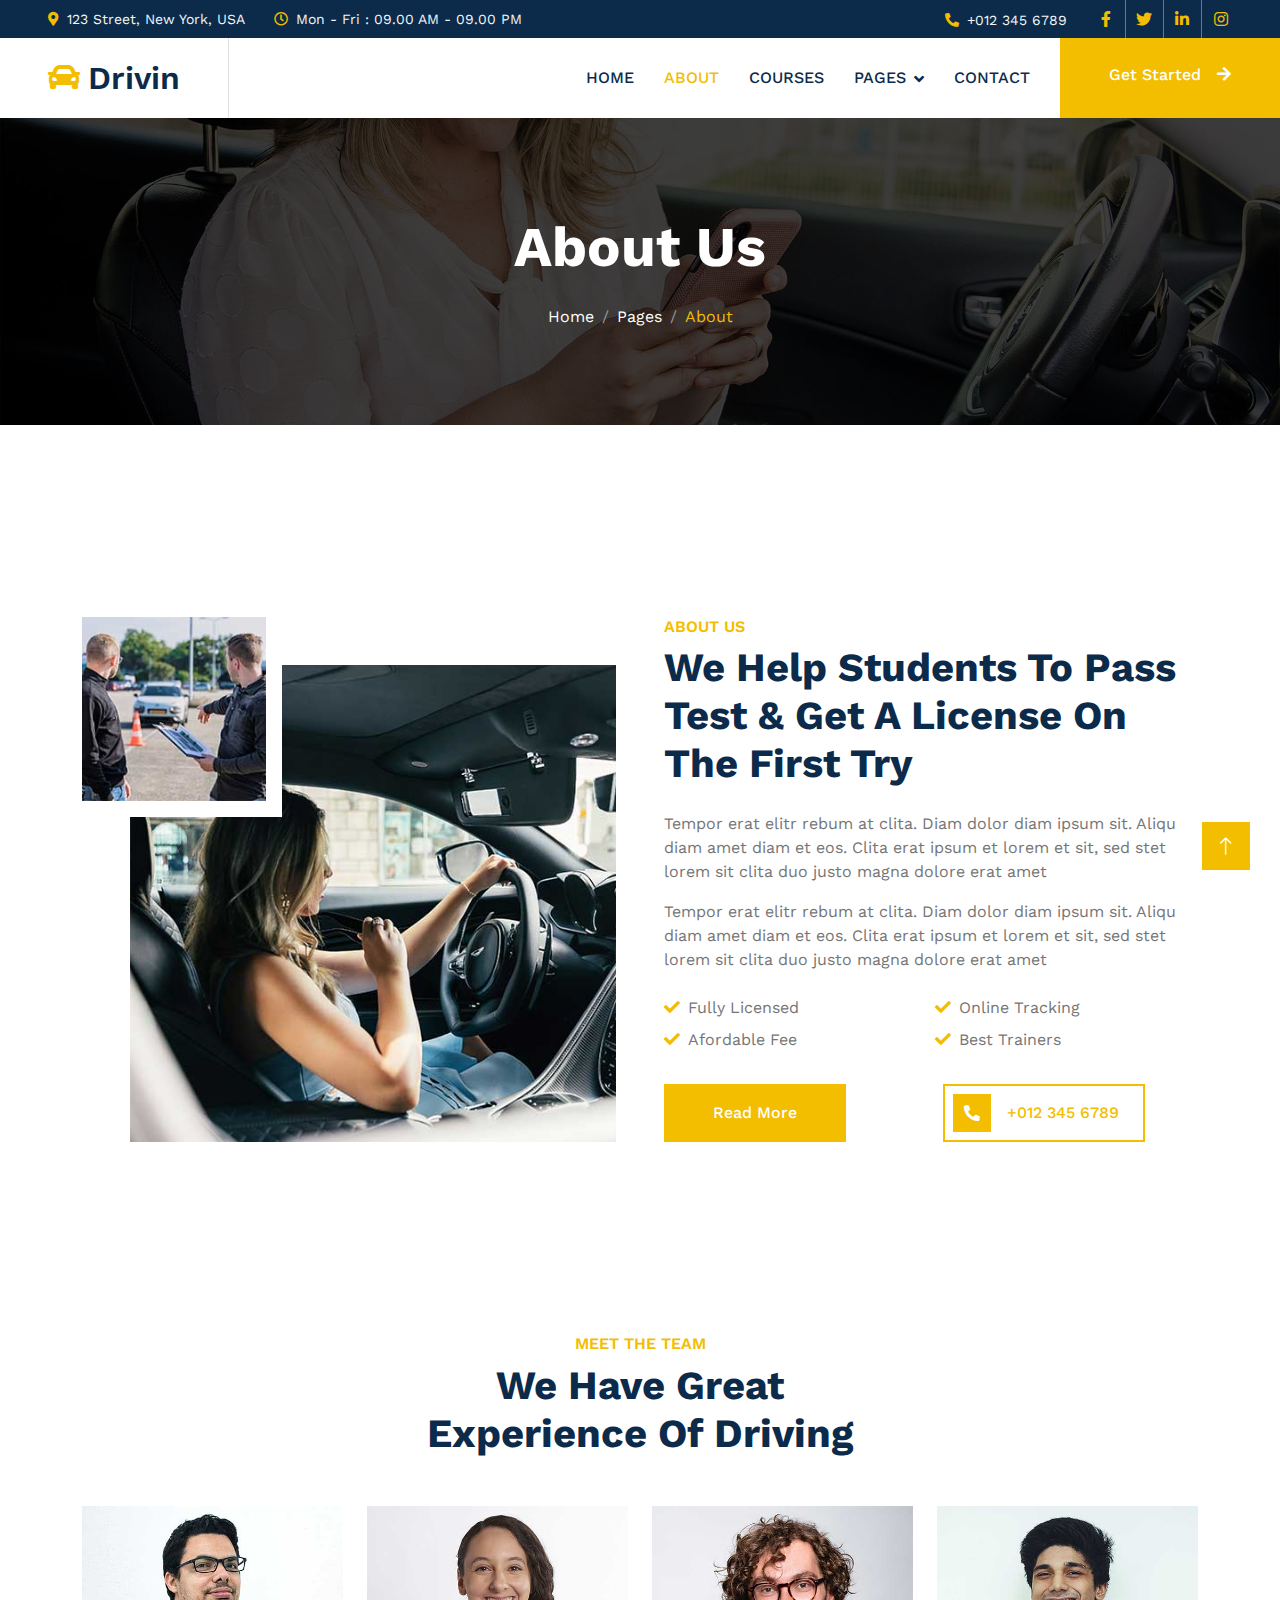
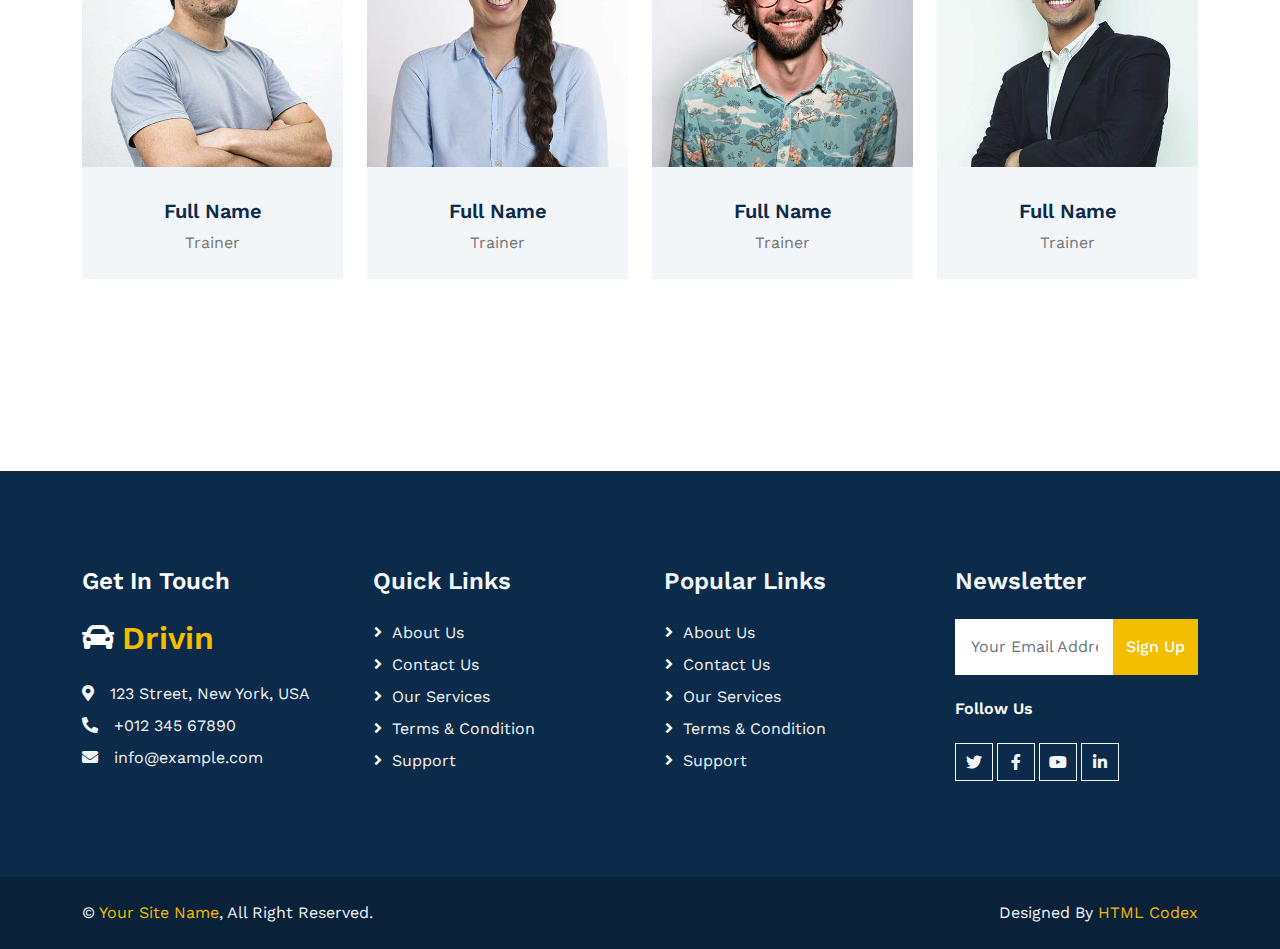
==== about.html @ 54b8a6fc "Add files via upload" ====
<!DOCTYPE html>
<html lang="en">

<head>
    <meta charset="utf-8">
    <title>Drivin - Driving School Website Template</title>
    <meta content="width=device-width, initial-scale=1.0" name="viewport">
    <meta content="" name="keywords">
    <meta content="" name="description">

    <!-- Favicon -->
    <link href="img/favicon.ico" rel="icon">

    <!-- Google Web Fonts -->
    <link rel="preconnect" href="https://fonts.googleapis.com">
    <link rel="preconnect" href="https://fonts.gstatic.com" crossorigin>
    <link href="https://fonts.googleapis.com/css2?family=Work+Sans:wght@400;500;600;700&display=swap" rel="stylesheet"> 

    <!-- Icon Font Stylesheet -->
    <link href="https://cdnjs.cloudflare.com/ajax/libs/font-awesome/5.10.0/css/all.min.css" rel="stylesheet">
    <link href="https://cdn.jsdelivr.net/npm/bootstrap-icons@1.4.1/font/bootstrap-icons.css" rel="stylesheet">

    <!-- Libraries Stylesheet -->
    <link href="lib/animate/animate.min.css" rel="stylesheet">
    <link href="lib/owlcarousel/assets/owl.carousel.min.css" rel="stylesheet">

    <!-- Customized Bootstrap Stylesheet -->
    <link href="css/bootstrap.min.css" rel="stylesheet">

    <!-- Template Stylesheet -->
    <link href="css/style.css" rel="stylesheet">
</head>

<body>
    <!-- Spinner Start -->
    <div id="spinner" class="show bg-white position-fixed translate-middle w-100 vh-100 top-50 start-50 d-flex align-items-center justify-content-center">
        <div class="spinner-grow text-primary" role="status"></div>
    </div>
    <!-- Spinner End -->


    <!-- Topbar Start -->
    <div class="container-fluid bg-dark text-light p-0">
        <div class="row gx-0 d-none d-lg-flex">
            <div class="col-lg-7 px-5 text-start">
                <div class="h-100 d-inline-flex align-items-center me-4">
                    <small class="fa fa-map-marker-alt text-primary me-2"></small>
                    <small>123 Street, New York, USA</small>
                </div>
                <div class="h-100 d-inline-flex align-items-center">
                    <small class="far fa-clock text-primary me-2"></small>
                    <small>Mon - Fri : 09.00 AM - 09.00 PM</small>
                </div>
            </div>
            <div class="col-lg-5 px-5 text-end">
                <div class="h-100 d-inline-flex align-items-center me-4">
                    <small class="fa fa-phone-alt text-primary me-2"></small>
                    <small>+012 345 6789</small>
                </div>
                <div class="h-100 d-inline-flex align-items-center mx-n2">
                    <a class="btn btn-square btn-link rounded-0 border-0 border-end border-secondary" href=""><i class="fab fa-facebook-f"></i></a>
                    <a class="btn btn-square btn-link rounded-0 border-0 border-end border-secondary" href=""><i class="fab fa-twitter"></i></a>
                    <a class="btn btn-square btn-link rounded-0 border-0 border-end border-secondary" href=""><i class="fab fa-linkedin-in"></i></a>
                    <a class="btn btn-square btn-link rounded-0" href=""><i class="fab fa-instagram"></i></a>
                </div>
            </div>
        </div>
    </div>
    <!-- Topbar End -->


    <!-- Navbar Start -->
    <nav class="navbar navbar-expand-lg bg-white navbar-light sticky-top p-0">
        <a href="index.html" class="navbar-brand d-flex align-items-center border-end px-4 px-lg-5">
            <h2 class="m-0"><i class="fa fa-car text-primary me-2"></i>Drivin</h2>
        </a>
        <button type="button" class="navbar-toggler me-4" data-bs-toggle="collapse" data-bs-target="#navbarCollapse">
            <span class="navbar-toggler-icon"></span>
        </button>
        <div class="collapse navbar-collapse" id="navbarCollapse">
            <div class="navbar-nav ms-auto p-4 p-lg-0">
                <a href="index.html" class="nav-item nav-link">Home</a>
                <a href="about.html" class="nav-item nav-link active">About</a>
                <a href="courses.html" class="nav-item nav-link">Courses</a>
                <div class="nav-item dropdown">
                    <a href="#" class="nav-link dropdown-toggle" data-bs-toggle="dropdown">Pages</a>
                    <div class="dropdown-menu bg-light m-0">
                        <a href="feature.html" class="dropdown-item">Features</a>
                        <a href="appointment.html" class="dropdown-item">Appointment</a>
                        <a href="team.html" class="dropdown-item">Our Team</a>
                        <a href="testimonial.html" class="dropdown-item">Testimonial</a>
                        <a href="404.html" class="dropdown-item">404 Page</a>
                    </div>
                </div>
                <a href="contact.html" class="nav-item nav-link">Contact</a>
            </div>
            <a href="" class="btn btn-primary py-4 px-lg-5 d-none d-lg-block">Get Started<i class="fa fa-arrow-right ms-3"></i></a>
        </div>
    </nav>
    <!-- Navbar End -->


    <!-- Page Header Start -->
    <div class="container-fluid page-header py-6 my-6 mt-0 wow fadeIn" data-wow-delay="0.1s">
        <div class="container text-center">
            <h1 class="display-4 text-white animated slideInDown mb-4">About Us</h1>
            <nav aria-label="breadcrumb animated slideInDown">
                <ol class="breadcrumb justify-content-center mb-0">
                    <li class="breadcrumb-item"><a class="text-white" href="#">Home</a></li>
                    <li class="breadcrumb-item"><a class="text-white" href="#">Pages</a></li>
                    <li class="breadcrumb-item text-primary active" aria-current="page">About</li>
                </ol>
            </nav>
        </div>
    </div>
    <!-- Page Header End -->


    <!-- About Start -->
    <div class="container-xxl py-6">
        <div class="container">
            <div class="row g-5">
                <div class="col-lg-6 wow fadeInUp" data-wow-delay="0.1s">
                    <div class="position-relative overflow-hidden ps-5 pt-5 h-100" style="min-height: 400px;">
                        <img class="position-absolute w-100 h-100" src="img/about-1.jpg" alt="" style="object-fit: cover;">
                        <img class="position-absolute top-0 start-0 bg-white pe-3 pb-3" src="img/about-2.jpg" alt="" style="width: 200px; height: 200px;">
                    </div>
                </div>
                <div class="col-lg-6 wow fadeInUp" data-wow-delay="0.5s">
                    <div class="h-100">
                        <h6 class="text-primary text-uppercase mb-2">About Us</h6>
                        <h1 class="display-6 mb-4">We Help Students To Pass Test & Get A License On The First Try</h1>
                        <p>Tempor erat elitr rebum at clita. Diam dolor diam ipsum sit. Aliqu diam amet diam et eos. Clita erat ipsum et lorem et sit, sed stet lorem sit clita duo justo magna dolore erat amet</p>
                        <p class="mb-4">Tempor erat elitr rebum at clita. Diam dolor diam ipsum sit. Aliqu diam amet diam et eos. Clita erat ipsum et lorem et sit, sed stet lorem sit clita duo justo magna dolore erat amet</p>
                        <div class="row g-2 mb-4 pb-2">
                            <div class="col-sm-6">
                                <i class="fa fa-check text-primary me-2"></i>Fully Licensed
                            </div>
                            <div class="col-sm-6">
                                <i class="fa fa-check text-primary me-2"></i>Online Tracking
                            </div>
                            <div class="col-sm-6">
                                <i class="fa fa-check text-primary me-2"></i>Afordable Fee 
                            </div>
                            <div class="col-sm-6">
                                <i class="fa fa-check text-primary me-2"></i>Best Trainers
                            </div>
                        </div>
                        <div class="row g-4">
                            <div class="col-sm-6">
                                <a class="btn btn-primary py-3 px-5" href="">Read More</a>
                            </div>
                            <div class="col-sm-6">
                                <a class="d-inline-flex align-items-center btn btn-outline-primary border-2 p-2" href="tel:+0123456789">
                                    <span class="flex-shrink-0 btn-square bg-primary">
                                        <i class="fa fa-phone-alt text-white"></i>
                                    </span>
                                    <span class="px-3">+012 345 6789</span>
                                </a>
                            </div>
                        </div>
                    </div>
                </div>
            </div>
        </div>
    </div>
    <!-- About End -->


    <!-- Team Start -->
    <div class="container-xxl py-6">
        <div class="container">
            <div class="text-center mx-auto mb-5 wow fadeInUp" data-wow-delay="0.1s" style="max-width: 500px;">
                <h6 class="text-primary text-uppercase mb-2">Meet The Team</h6>
                <h1 class="display-6 mb-4">We Have Great Experience Of Driving</h1>
            </div>
            <div class="row g-0 team-items">
                <div class="col-lg-3 col-md-6 wow fadeInUp" data-wow-delay="0.1s">
                    <div class="team-item position-relative">
                        <div class="position-relative">
                            <img class="img-fluid" src="img/team-1.jpg" alt="">
                            <div class="team-social text-center">
                                <a class="btn btn-square btn-outline-primary border-2 m-1" href=""><i class="fab fa-facebook-f"></i></a>
                                <a class="btn btn-square btn-outline-primary border-2 m-1" href=""><i class="fab fa-twitter"></i></a>
                                <a class="btn btn-square btn-outline-primary border-2 m-1" href=""><i class="fab fa-instagram"></i></a>
                            </div>
                        </div>
                        <div class="bg-light text-center p-4">
                            <h5 class="mt-2">Full Name</h5>
                            <span>Trainer</span>
                        </div>
                    </div>
                </div>
                <div class="col-lg-3 col-md-6 wow fadeInUp" data-wow-delay="0.3s">
                    <div class="team-item position-relative">
                        <div class="position-relative">
                            <img class="img-fluid" src="img/team-2.jpg" alt="">
                            <div class="team-social text-center">
                                <a class="btn btn-square btn-outline-primary border-2 m-1" href=""><i class="fab fa-facebook-f"></i></a>
                                <a class="btn btn-square btn-outline-primary border-2 m-1" href=""><i class="fab fa-twitter"></i></a>
                                <a class="btn btn-square btn-outline-primary border-2 m-1" href=""><i class="fab fa-instagram"></i></a>
                            </div>
                        </div>
                        <div class="bg-light text-center p-4">
                            <h5 class="mt-2">Full Name</h5>
                            <span>Trainer</span>
                        </div>
                    </div>
                </div>
                <div class="col-lg-3 col-md-6 wow fadeInUp" data-wow-delay="0.5s">
                    <div class="team-item position-relative">
                        <div class="position-relative">
                            <img class="img-fluid" src="img/team-3.jpg" alt="">
                            <div class="team-social text-center">
                                <a class="btn btn-square btn-outline-primary border-2 m-1" href=""><i class="fab fa-facebook-f"></i></a>
                                <a class="btn btn-square btn-outline-primary border-2 m-1" href=""><i class="fab fa-twitter"></i></a>
                                <a class="btn btn-square btn-outline-primary border-2 m-1" href=""><i class="fab fa-instagram"></i></a>
                            </div>
                        </div>
                        <div class="bg-light text-center p-4">
                            <h5 class="mt-2">Full Name</h5>
                            <span>Trainer</span>
                        </div>
                    </div>
                </div>
                <div class="col-lg-3 col-md-6 wow fadeInUp" data-wow-delay="0.7s">
                    <div class="team-item position-relative">
                        <div class="position-relative">
                            <img class="img-fluid" src="img/team-4.jpg" alt="">
                            <div class="team-social text-center">
                                <a class="btn btn-square btn-outline-primary border-2 m-1" href=""><i class="fab fa-facebook-f"></i></a>
                                <a class="btn btn-square btn-outline-primary border-2 m-1" href=""><i class="fab fa-twitter"></i></a>
                                <a class="btn btn-square btn-outline-primary border-2 m-1" href=""><i class="fab fa-instagram"></i></a>
                            </div>
                        </div>
                        <div class="bg-light text-center p-4">
                            <h5 class="mt-2">Full Name</h5>
                            <span>Trainer</span>
                        </div>
                    </div>
                </div>
            </div>
        </div>
    </div>
    <!-- Team End -->


    <!-- Footer Start -->
    <div class="container-fluid bg-dark text-light footer my-6 mb-0 py-6 wow fadeIn" data-wow-delay="0.1s">
        <div class="container">
            <div class="row g-5">
                <div class="col-lg-3 col-md-6">
                    <h4 class="text-white mb-4">Get In Touch</h4>
                    <h2 class="text-primary mb-4"><i class="fa fa-car text-white me-2"></i>Drivin</h2>
                    <p class="mb-2"><i class="fa fa-map-marker-alt me-3"></i>123 Street, New York, USA</p>
                    <p class="mb-2"><i class="fa fa-phone-alt me-3"></i>+012 345 67890</p>
                    <p class="mb-2"><i class="fa fa-envelope me-3"></i>info@example.com</p>
                </div>
                <div class="col-lg-3 col-md-6">
                    <h4 class="text-light mb-4">Quick Links</h4>
                    <a class="btn btn-link" href="">About Us</a>
                    <a class="btn btn-link" href="">Contact Us</a>
                    <a class="btn btn-link" href="">Our Services</a>
                    <a class="btn btn-link" href="">Terms & Condition</a>
                    <a class="btn btn-link" href="">Support</a>
                </div>
                <div class="col-lg-3 col-md-6">
                    <h4 class="text-light mb-4">Popular Links</h4>
                    <a class="btn btn-link" href="">About Us</a>
                    <a class="btn btn-link" href="">Contact Us</a>
                    <a class="btn btn-link" href="">Our Services</a>
                    <a class="btn btn-link" href="">Terms & Condition</a>
                    <a class="btn btn-link" href="">Support</a>
                </div>
                <div class="col-lg-3 col-md-6">
                    <h4 class="text-light mb-4">Newsletter</h4>
                    <form action="">
                        <div class="input-group">
                            <input type="text" class="form-control p-3 border-0" placeholder="Your Email Address">
                            <button class="btn btn-primary">Sign Up</button>
                        </div>
                    </form>
                    <h6 class="text-white mt-4 mb-3">Follow Us</h6>
                    <div class="d-flex pt-2">
                        <a class="btn btn-square btn-outline-light me-1" href=""><i class="fab fa-twitter"></i></a>
                        <a class="btn btn-square btn-outline-light me-1" href=""><i class="fab fa-facebook-f"></i></a>
                        <a class="btn btn-square btn-outline-light me-1" href=""><i class="fab fa-youtube"></i></a>
                        <a class="btn btn-square btn-outline-light me-0" href=""><i class="fab fa-linkedin-in"></i></a>
                    </div>
                </div>
            </div>
        </div>
    </div>
    <!-- Footer End -->


    <!-- Copyright Start -->
    <div class="container-fluid copyright text-light py-4 wow fadeIn" data-wow-delay="0.1s">
        <div class="container">
            <div class="row">
                <div class="col-md-6 text-center text-md-start mb-3 mb-md-0">
                    &copy; <a href="#">Your Site Name</a>, All Right Reserved.
                </div>
                <div class="col-md-6 text-center text-md-end">
                    <!--/*** This template is free as long as you keep the footer author’s credit link/attribution link/backlink. If you'd like to use the template without the footer author’s credit link/attribution link/backlink, you can purchase the Credit Removal License from "https://htmlcodex.com/credit-removal". Thank you for your support. ***/-->
                    Designed By <a href="https://htmlcodex.com">HTML Codex</a>
                </div>
            </div>
        </div>
    </div>
    <!-- Copyright End -->


    <!-- Back to Top -->
    <a href="#" class="btn btn-lg btn-primary btn-lg-square back-to-top"><i class="bi bi-arrow-up"></i></a>


    <!-- JavaScript Libraries -->
    <script src="https://code.jquery.com/jquery-3.4.1.min.js"></script>
    <script src="https://cdn.jsdelivr.net/npm/bootstrap@5.0.0/dist/js/bootstrap.bundle.min.js"></script>
    <script src="lib/wow/wow.min.js"></script>
    <script src="lib/easing/easing.min.js"></script>
    <script src="lib/waypoints/waypoints.min.js"></script>
    <script src="lib/owlcarousel/owl.carousel.min.js"></script>

    <!-- Template Javascript -->
    <script src="js/main.js"></script>
</body>

</html>
---- css/style.css ----
/********** Template CSS **********/
:root {
    --primary: #F3BD00;
    --secondary: #757575;
    --light: #F3F6F8;
    --dark: #0C2B4B;
}

.py-6 {
    padding-top: 6rem;
    padding-bottom: 6rem;
}

.my-6 {
    margin-top: 6rem;
    margin-bottom: 6rem;
}

.back-to-top {
    position: fixed;
    display: none;
    right: 30px;
    bottom: 30px;
    z-index: 99;
}


/*** Spinner ***/
#spinner {
    opacity: 0;
    visibility: hidden;
    transition: opacity .5s ease-out, visibility 0s linear .5s;
    z-index: 99999;
}

#spinner.show {
    transition: opacity .5s ease-out, visibility 0s linear 0s;
    visibility: visible;
    opacity: 1;
}


/*** Button ***/
.btn {
    font-weight: 500;
    transition: .5s;
}

.btn.btn-primary,
.btn.btn-outline-primary:hover {
    color: #FFFFFF;
}

.btn-square {
    width: 38px;
    height: 38px;
}

.btn-sm-square {
    width: 32px;
    height: 32px;
}

.btn-lg-square {
    width: 48px;
    height: 48px;
}

.btn-square,
.btn-sm-square,
.btn-lg-square {
    padding: 0;
    display: flex;
    align-items: center;
    justify-content: center;
    font-weight: normal;
}


/*** Navbar ***/
.navbar.sticky-top {
    top: -100px;
    transition: .5s;
}

.navbar .navbar-brand,
.navbar a.btn {
    height: 80px
}

.navbar .navbar-nav .nav-link {
    margin-right: 30px;
    padding: 25px 0;
    color: var(--dark);
    font-weight: 500;
    text-transform: uppercase;
    outline: none;
}

.navbar .navbar-nav .nav-link:hover,
.navbar .navbar-nav .nav-link.active {
    color: var(--primary);
}

.navbar .dropdown-toggle::after {
    border: none;
    content: "\f107";
    font-family: "Font Awesome 5 Free";
    font-weight: 900;
    vertical-align: middle;
    margin-left: 8px;
}

@media (max-width: 991.98px) {
    .navbar .navbar-nav .nav-link  {
        margin-right: 0;
        padding: 10px 0;
    }

    .navbar .navbar-nav {
        border-top: 1px solid #EEEEEE;
    }
}

@media (min-width: 992px) {
    .navbar .nav-item .dropdown-menu {
        display: block;
        border: none;
        margin-top: 0;
        top: 150%;
        opacity: 0;
        visibility: hidden;
        transition: .5s;
    }

    .navbar .nav-item:hover .dropdown-menu {
        top: 100%;
        visibility: visible;
        transition: .5s;
        opacity: 1;
    }
}


/*** Header ***/
.carousel-caption {
    top: 0;
    left: 0;
    right: 0;
    bottom: 0;
    display: flex;
    align-items: center;
    justify-content: center;
    text-align: center;
    background: rgba(0, 0, 0, .75);
    z-index: 1;
}

.carousel-control-prev,
.carousel-control-next {
    width: 15%;
}

.carousel-control-prev-icon,
.carousel-control-next-icon {
    width: 3rem;
    height: 3rem;
    background-color: var(--primary);
    border: 10px solid var(--primary);
}

@media (max-width: 768px) {
    #header-carousel .carousel-item {
        position: relative;
        min-height: 450px;
    }
    
    #header-carousel .carousel-item img {
        position: absolute;
        width: 100%;
        height: 100%;
        object-fit: cover;
    }
}

.page-header {
    background: linear-gradient(rgba(0, 0, 0, .75), rgba(0, 0, 0, .75)), url(../img/carousel-1.jpg) center center no-repeat;
    background-size: cover;
}

.breadcrumb-item+.breadcrumb-item::before {
    color: #999999;
}


/*** Facts ***/
@media (min-width: 991.98px) {
    .facts {
        position: relative;
        margin-top: -75px;
        z-index: 1;
    }
}


/*** Courses ***/
.courses {
    min-height: 100vh;
    background: linear-gradient(rgba(255, 255, 255, .9), rgba(255, 255, 255, .9)), url(../img/carousel-1.jpg) center center no-repeat;
    background-attachment: fixed;
    background-size: cover;
}

.courses-item .courses-overlay {
    position: absolute;
    width: 100%;
    height: 0;
    top: 0;
    left: 0;
    display: flex;
    align-items: center;
    justify-content: center;
    background: rgba(0, 0, 0, .5);
    overflow: hidden;
    opacity: 0;
    transition: .5s;
}

.courses-item:hover .courses-overlay {
    height: 100%;
    opacity: 1;
}


/*** Team ***/
.team-items {
    margin: -.75rem;
}

.team-item {
    padding: .75rem;
}

.team-item::after {
    position: absolute;
    content: "";
    width: 100%;
    height: 0;
    top: 0;
    left: 0;
    background: #FFFFFF;
    transition: .5s;
    z-index: -1;
}

.team-item:hover::after {
    height: 100%;
    background: var(--primary);
}

.team-item .team-social {
    position: absolute;
    width: 100%;
    height: 0;
    top: 0;
    left: 0;
    display: flex;
    align-items: center;
    justify-content: center;
    background: rgba(0, 0, 0, .75);
    overflow: hidden;
    opacity: 0;
    transition: .5s;
}

.team-item:hover .team-social {
    height: 100%;
    opacity: 1;
}


/*** Testimonial ***/
.testimonial-carousel .owl-dots {
    height: 40px;
    margin-top: 25px;
    display: flex;
    align-items: center;
    justify-content: center;
}

.testimonial-carousel .owl-dot {
    position: relative;
    display: inline-block;
    margin: 0 5px;
    width: 20px;
    height: 20px;
    background: transparent;
    border: 2px solid var(--primary);
    transition: .5s;
}

.testimonial-carousel .owl-dot.active {
    width: 40px;
    height: 40px;
    background: var(--primary);
}

.testimonial-carousel .owl-item img {
    width: 150px;
    height: 150px;
}


/*** Footer ***/
.footer .btn.btn-link {
    display: block;
    margin-bottom: 5px;
    padding: 0;
    text-align: left;
    color: var(--light);
    font-weight: normal;
    text-transform: capitalize;
    transition: .3s;
}

.footer .btn.btn-link::before {
    position: relative;
    content: "\f105";
    font-family: "Font Awesome 5 Free";
    font-weight: 900;
    color: var(--light);
    margin-right: 10px;
}

.footer .btn.btn-link:hover {
    color: var(--primary);
    letter-spacing: 1px;
    box-shadow: none;
}

.copyright {
    background: #092139;
}

.copyright a {
    color: var(--primary);
}

.copyright a:hover {
    color: var(--light);
}
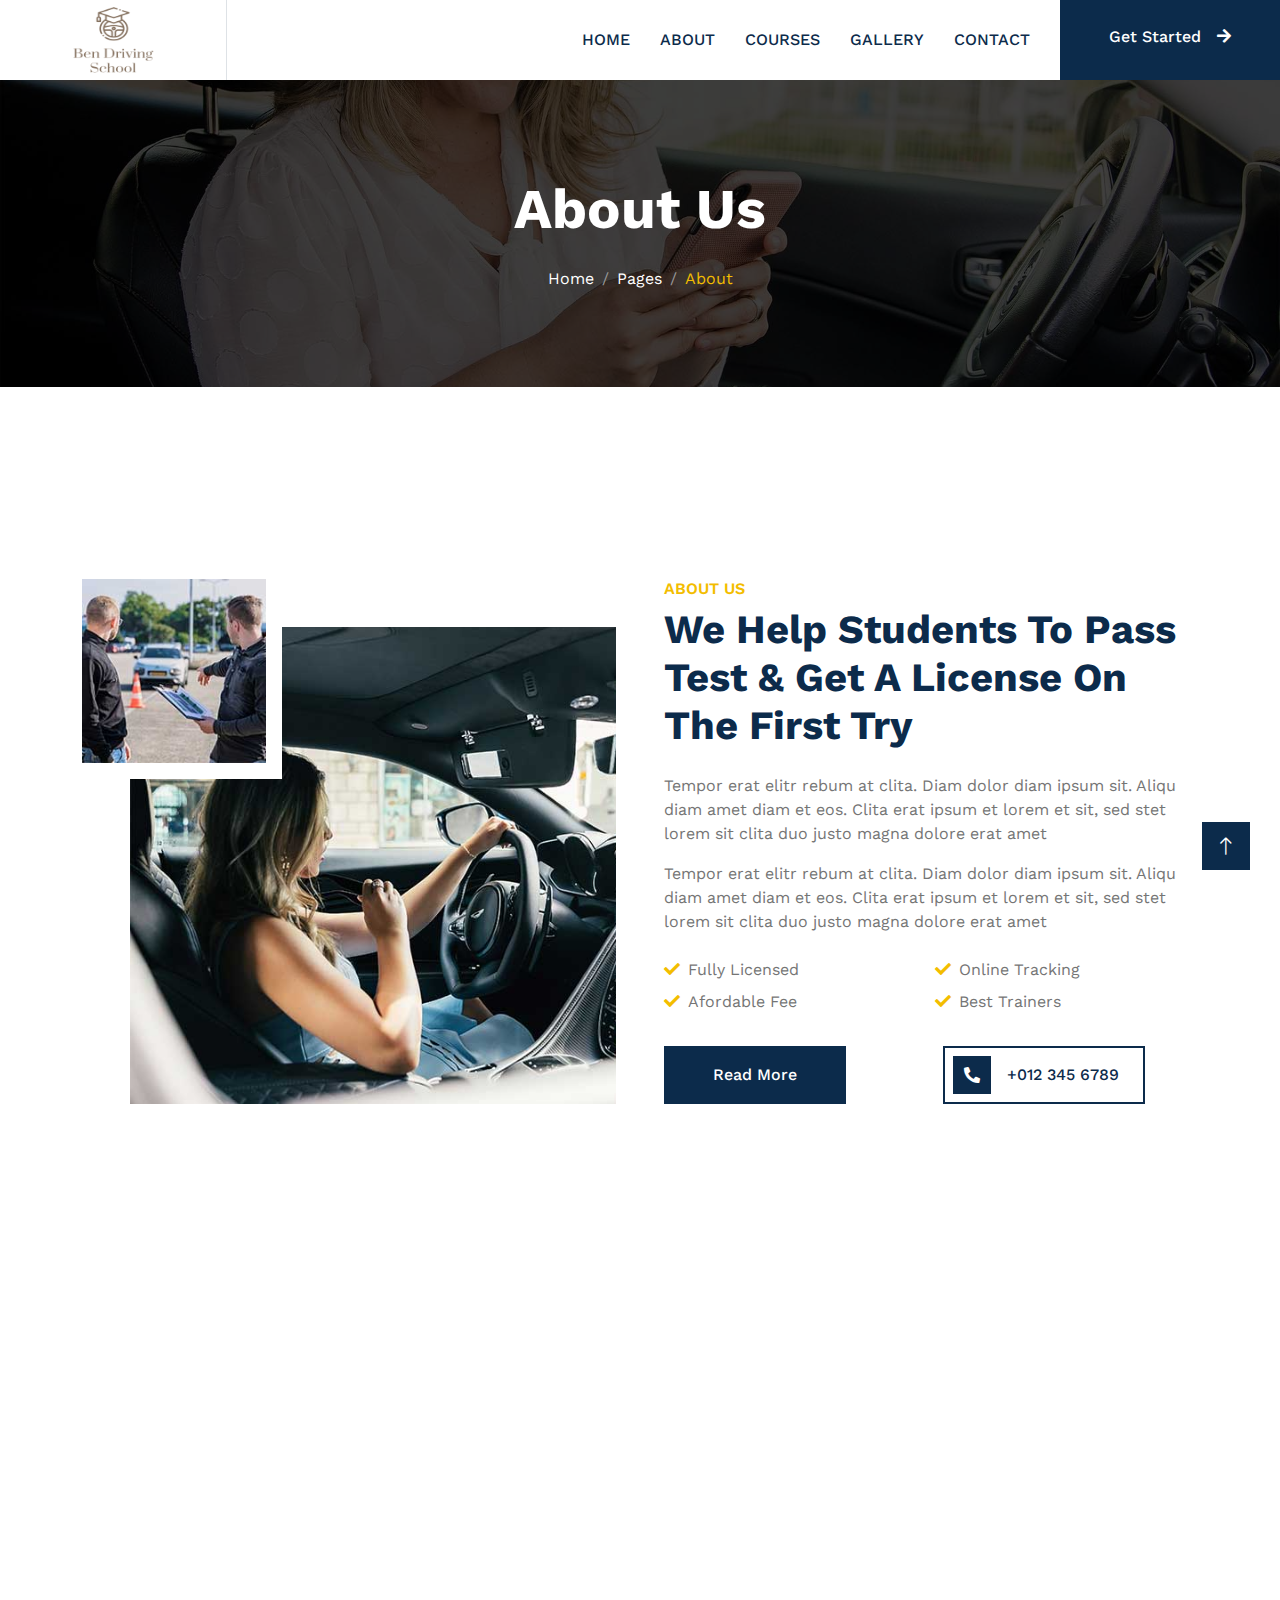
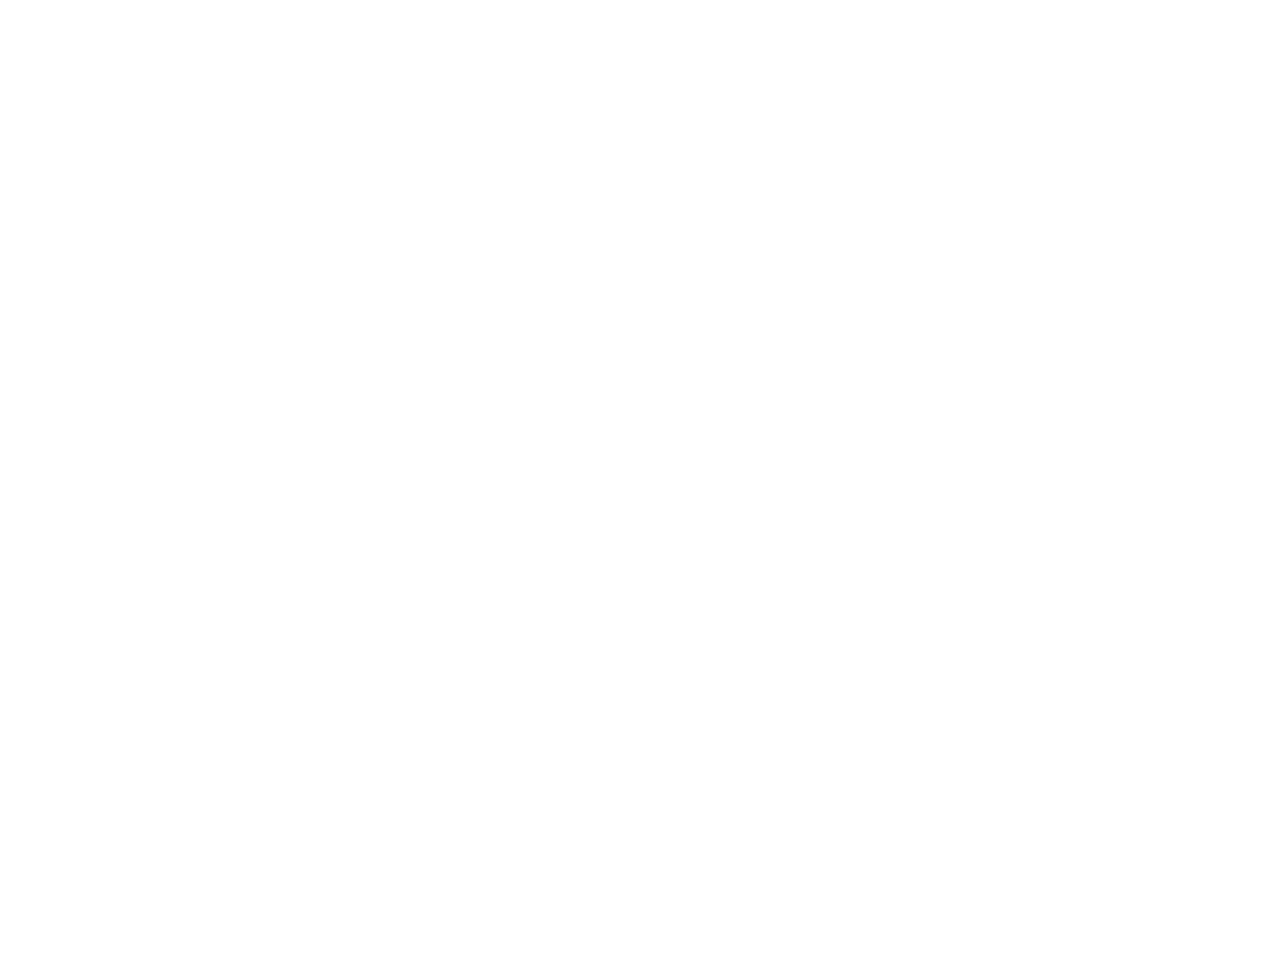
==== commit ec7fe844: "g" ====
--- a/about.html
+++ b/about.html
@@ -39,65 +39,27 @@
     <!-- Spinner End -->
 
 
-    <!-- Topbar Start -->
-    <div class="container-fluid bg-dark text-light p-0">
-        <div class="row gx-0 d-none d-lg-flex">
-            <div class="col-lg-7 px-5 text-start">
-                <div class="h-100 d-inline-flex align-items-center me-4">
-                    <small class="fa fa-map-marker-alt text-primary me-2"></small>
-                    <small>123 Street, New York, USA</small>
-                </div>
-                <div class="h-100 d-inline-flex align-items-center">
-                    <small class="far fa-clock text-primary me-2"></small>
-                    <small>Mon - Fri : 09.00 AM - 09.00 PM</small>
-                </div>
-            </div>
-            <div class="col-lg-5 px-5 text-end">
-                <div class="h-100 d-inline-flex align-items-center me-4">
-                    <small class="fa fa-phone-alt text-primary me-2"></small>
-                    <small>+012 345 6789</small>
-                </div>
-                <div class="h-100 d-inline-flex align-items-center mx-n2">
-                    <a class="btn btn-square btn-link rounded-0 border-0 border-end border-secondary" href=""><i class="fab fa-facebook-f"></i></a>
-                    <a class="btn btn-square btn-link rounded-0 border-0 border-end border-secondary" href=""><i class="fab fa-twitter"></i></a>
-                    <a class="btn btn-square btn-link rounded-0 border-0 border-end border-secondary" href=""><i class="fab fa-linkedin-in"></i></a>
-                    <a class="btn btn-square btn-link rounded-0" href=""><i class="fab fa-instagram"></i></a>
-                </div>
-            </div>
-        </div>
-    </div>
-    <!-- Topbar End -->
-
-
-    <!-- Navbar Start -->
-    <nav class="navbar navbar-expand-lg bg-white navbar-light sticky-top p-0">
-        <a href="index.html" class="navbar-brand d-flex align-items-center border-end px-4 px-lg-5">
-            <h2 class="m-0"><i class="fa fa-car text-primary me-2"></i>Drivin</h2>
-        </a>
-        <button type="button" class="navbar-toggler me-4" data-bs-toggle="collapse" data-bs-target="#navbarCollapse">
-            <span class="navbar-toggler-icon"></span>
-        </button>
-        <div class="collapse navbar-collapse" id="navbarCollapse">
-            <div class="navbar-nav ms-auto p-4 p-lg-0">
-                <a href="index.html" class="nav-item nav-link">Home</a>
-                <a href="about.html" class="nav-item nav-link active">About</a>
-                <a href="courses.html" class="nav-item nav-link">Courses</a>
-                <div class="nav-item dropdown">
-                    <a href="#" class="nav-link dropdown-toggle" data-bs-toggle="dropdown">Pages</a>
-                    <div class="dropdown-menu bg-light m-0">
-                        <a href="feature.html" class="dropdown-item">Features</a>
-                        <a href="appointment.html" class="dropdown-item">Appointment</a>
-                        <a href="team.html" class="dropdown-item">Our Team</a>
-                        <a href="testimonial.html" class="dropdown-item">Testimonial</a>
-                        <a href="404.html" class="dropdown-item">404 Page</a>
-                    </div>
-                </div>
-                <a href="contact.html" class="nav-item nav-link">Contact</a>
-            </div>
-            <a href="" class="btn btn-primary py-4 px-lg-5 d-none d-lg-block">Get Started<i class="fa fa-arrow-right ms-3"></i></a>
-        </div>
-    </nav>
-    <!-- Navbar End -->
+
+        <!-- Navbar Start -->
+        <nav class="navbar navbar-expand-lg bg-white navbar-light sticky-top p-0">
+            <a href="index.html" class="navbar-brand d-flex align-items-center border-end px-4 px-lg-5">
+                <h2 class="m-0"><img class="logo" src="img/logo.png"></h2>
+            </a>
+            <button type="button" class="navbar-toggler me-4" data-bs-toggle="collapse" data-bs-target="#navbarCollapse">
+                <span class="navbar-toggler-icon"></span>
+            </button>
+            <div class="collapse navbar-collapse" id="navbarCollapse">
+                <div class="navbar-nav ms-auto p-4 p-lg-0">
+                    <a href="index.html" class="nav-item nav-link active">Home</a>
+                    <a href="about.html" class="nav-item nav-link">About</a>
+                    <a href="courses.html" class="nav-item nav-link">Courses</a>
+                    <a href="team.html" class="nav-item nav-link">Gallery</a>       
+                    <a href="contact.html" class="nav-item nav-link">Contact</a>
+                </div>
+                <a href="tel:2672050422" class="btn btn-primary py-4 px-lg-5 d-none d-lg-block">Get Started<i class="fa fa-arrow-right ms-3"></i></a>
+            </div>
+        </nav>
+        <!-- Navbar End -->
 
 
     <!-- Page Header Start -->
@@ -249,37 +211,26 @@
     <div class="container-fluid bg-dark text-light footer my-6 mb-0 py-6 wow fadeIn" data-wow-delay="0.1s">
         <div class="container">
             <div class="row g-5">
-                <div class="col-lg-3 col-md-6">
+                <div class="col-lg-4 col-md-6">
                     <h4 class="text-white mb-4">Get In Touch</h4>
-                    <h2 class="text-primary mb-4"><i class="fa fa-car text-white me-2"></i>Drivin</h2>
-                    <p class="mb-2"><i class="fa fa-map-marker-alt me-3"></i>123 Street, New York, USA</p>
-                    <p class="mb-2"><i class="fa fa-phone-alt me-3"></i>+012 345 67890</p>
+                    <h2 class="text-primary mb-4"><img class="logo" src="img/logo2.png"></h2>
+                    <p class="mb-2"><i class="fa fa-map-marker-alt me-3"></i>1206 Unruh Ave, Philadelphia, PA 19111</p>
+                    <p class="mb-2"><i class="fa fa-phone-alt me-3"></i>(267) 205-0422</p>
                     <p class="mb-2"><i class="fa fa-envelope me-3"></i>info@example.com</p>
                 </div>
-                <div class="col-lg-3 col-md-6">
+                <div class="col-lg-4 col-md-6">
                     <h4 class="text-light mb-4">Quick Links</h4>
-                    <a class="btn btn-link" href="">About Us</a>
-                    <a class="btn btn-link" href="">Contact Us</a>
-                    <a class="btn btn-link" href="">Our Services</a>
-                    <a class="btn btn-link" href="">Terms & Condition</a>
-                    <a class="btn btn-link" href="">Support</a>
-                </div>
-                <div class="col-lg-3 col-md-6">
-                    <h4 class="text-light mb-4">Popular Links</h4>
-                    <a class="btn btn-link" href="">About Us</a>
-                    <a class="btn btn-link" href="">Contact Us</a>
-                    <a class="btn btn-link" href="">Our Services</a>
-                    <a class="btn btn-link" href="">Terms & Condition</a>
-                    <a class="btn btn-link" href="">Support</a>
-                </div>
-                <div class="col-lg-3 col-md-6">
-                    <h4 class="text-light mb-4">Newsletter</h4>
-                    <form action="">
-                        <div class="input-group">
-                            <input type="text" class="form-control p-3 border-0" placeholder="Your Email Address">
-                            <button class="btn btn-primary">Sign Up</button>
-                        </div>
-                    </form>
+                    <a class="btn btn-link footer-link" href="about.html">About Us</a>
+                    <a class="btn btn-link footer-link" href="contact.html">Contact Us</a>
+                    <a class="btn btn-link footer-link" href="courses.html">Our Services</a>
+                    <a class="btn btn-link footer-link" href="contact.html">Support</a>
+                    <a class="btn btn-link footer-link" href="img/1.pdf">PA Driver Manual</a>
+                    <a class="btn btn-link footer-link" href="img/2.pdf">Pa Learners Permit Form DL-180</a>
+
+                </div>
+               
+                <div class="col-lg-4 col-md-6">
+                    
                     <h6 class="text-white mt-4 mb-3">Follow Us</h6>
                     <div class="d-flex pt-2">
                         <a class="btn btn-square btn-outline-light me-1" href=""><i class="fab fa-twitter"></i></a>
@@ -299,11 +250,11 @@
         <div class="container">
             <div class="row">
                 <div class="col-md-6 text-center text-md-start mb-3 mb-md-0">
-                    &copy; <a href="#">Your Site Name</a>, All Right Reserved.
+                    &copy; <a class="footer-link" href="#">Ben Driving School</a>, All Right Reserved.
                 </div>
                 <div class="col-md-6 text-center text-md-end">
                     <!--/*** This template is free as long as you keep the footer author’s credit link/attribution link/backlink. If you'd like to use the template without the footer author’s credit link/attribution link/backlink, you can purchase the Credit Removal License from "https://htmlcodex.com/credit-removal". Thank you for your support. ***/-->
-                    Designed By <a href="https://htmlcodex.com">HTML Codex</a>
+                    Designed By <a href="tel:6095167320" class="footer-link">Sky Technology</a>
                 </div>
             </div>
         </div>
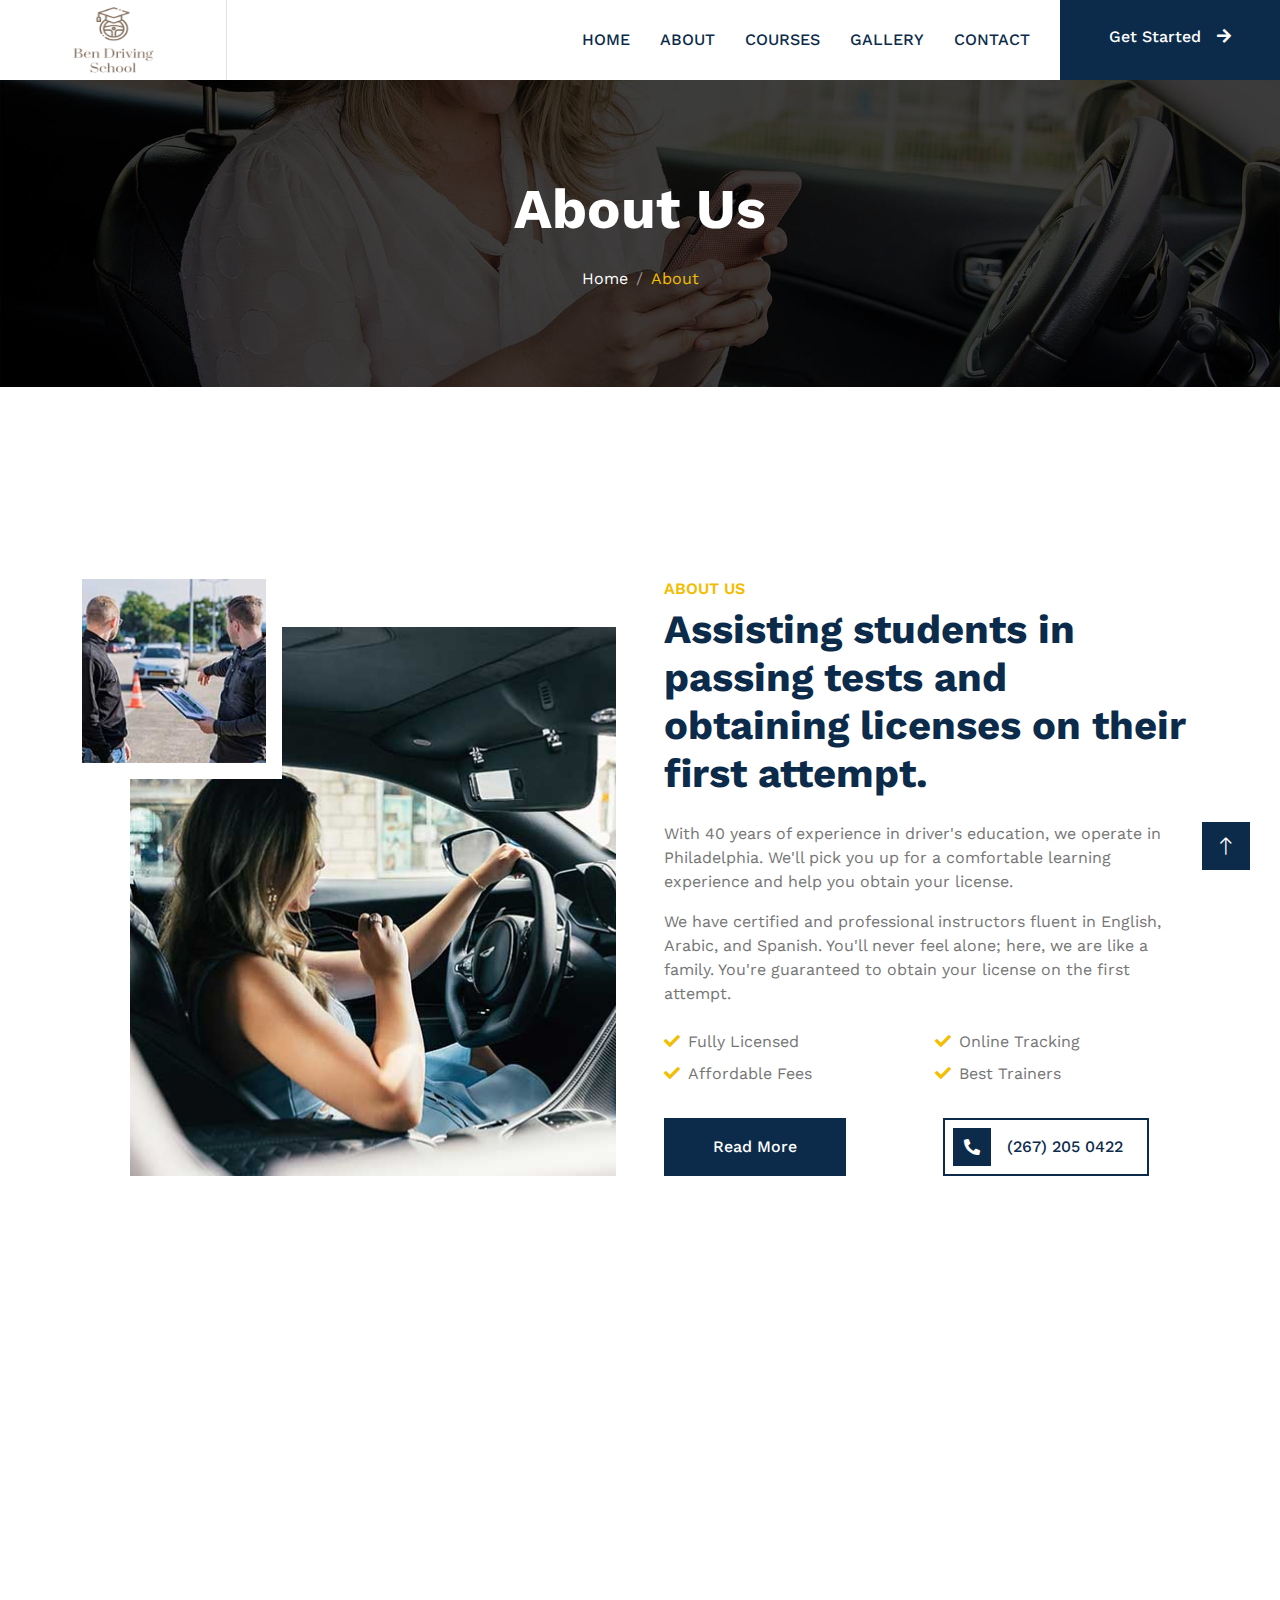
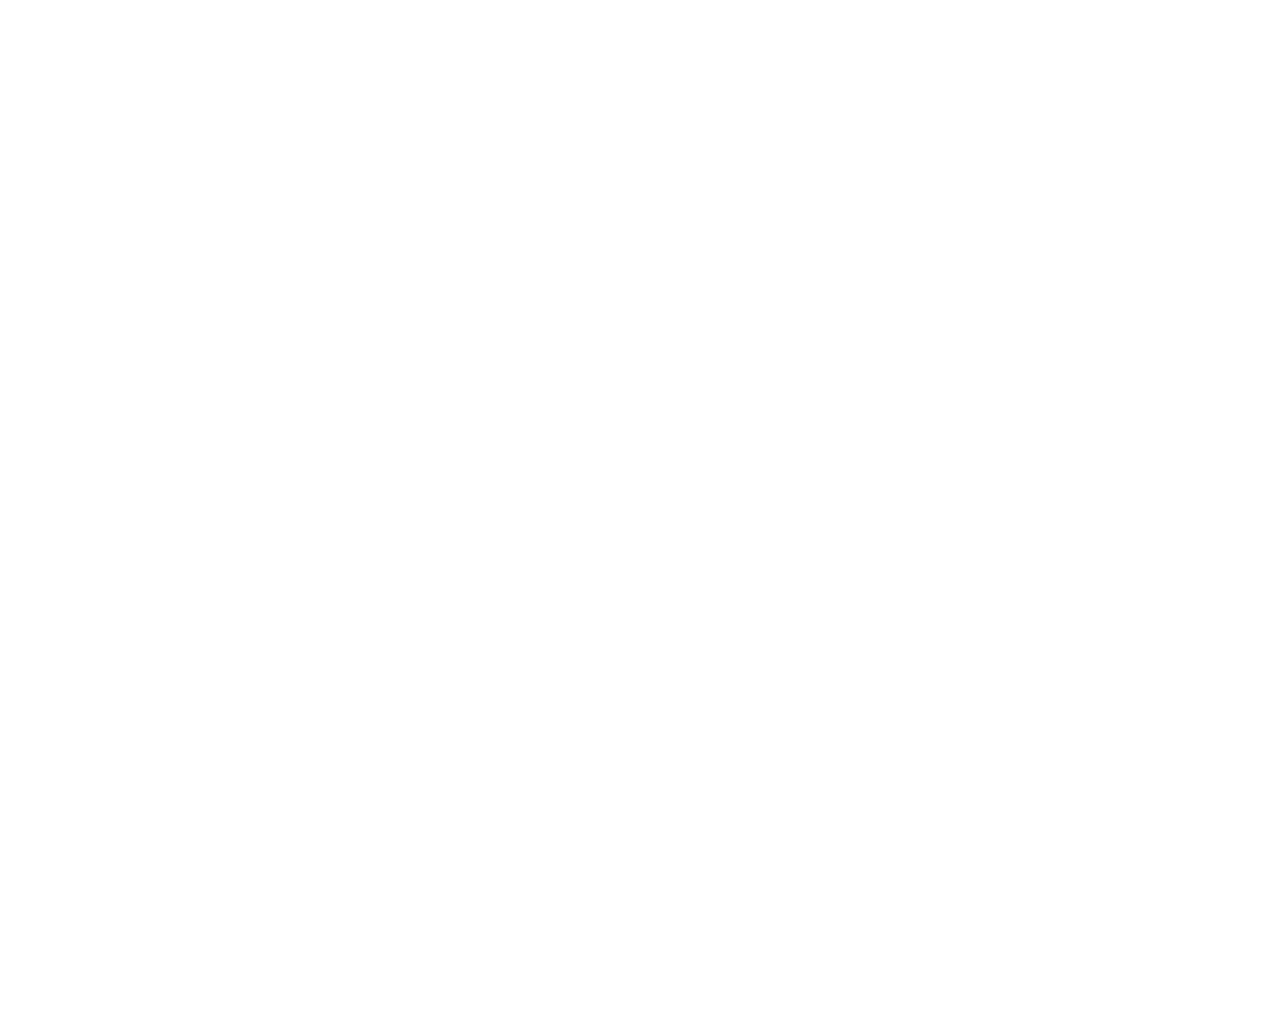
==== commit 5e68daf4: "n" ====
--- a/about.html
+++ b/about.html
@@ -68,8 +68,7 @@
             <h1 class="display-4 text-white animated slideInDown mb-4">About Us</h1>
             <nav aria-label="breadcrumb animated slideInDown">
                 <ol class="breadcrumb justify-content-center mb-0">
-                    <li class="breadcrumb-item"><a class="text-white" href="#">Home</a></li>
-                    <li class="breadcrumb-item"><a class="text-white" href="#">Pages</a></li>
+                    <li class="breadcrumb-item"><a class="text-white" href="index.html">Home</a></li>
                     <li class="breadcrumb-item text-primary active" aria-current="page">About</li>
                 </ol>
             </nav>
@@ -78,126 +77,112 @@
     <!-- Page Header End -->
 
 
-    <!-- About Start -->
-    <div class="container-xxl py-6">
-        <div class="container">
-            <div class="row g-5">
-                <div class="col-lg-6 wow fadeInUp" data-wow-delay="0.1s">
-                    <div class="position-relative overflow-hidden ps-5 pt-5 h-100" style="min-height: 400px;">
-                        <img class="position-absolute w-100 h-100" src="img/about-1.jpg" alt="" style="object-fit: cover;">
-                        <img class="position-absolute top-0 start-0 bg-white pe-3 pb-3" src="img/about-2.jpg" alt="" style="width: 200px; height: 200px;">
-                    </div>
-                </div>
-                <div class="col-lg-6 wow fadeInUp" data-wow-delay="0.5s">
-                    <div class="h-100">
-                        <h6 class="text-primary text-uppercase mb-2">About Us</h6>
-                        <h1 class="display-6 mb-4">We Help Students To Pass Test & Get A License On The First Try</h1>
-                        <p>Tempor erat elitr rebum at clita. Diam dolor diam ipsum sit. Aliqu diam amet diam et eos. Clita erat ipsum et lorem et sit, sed stet lorem sit clita duo justo magna dolore erat amet</p>
-                        <p class="mb-4">Tempor erat elitr rebum at clita. Diam dolor diam ipsum sit. Aliqu diam amet diam et eos. Clita erat ipsum et lorem et sit, sed stet lorem sit clita duo justo magna dolore erat amet</p>
-                        <div class="row g-2 mb-4 pb-2">
-                            <div class="col-sm-6">
-                                <i class="fa fa-check text-primary me-2"></i>Fully Licensed
-                            </div>
-                            <div class="col-sm-6">
-                                <i class="fa fa-check text-primary me-2"></i>Online Tracking
-                            </div>
-                            <div class="col-sm-6">
-                                <i class="fa fa-check text-primary me-2"></i>Afordable Fee 
-                            </div>
-                            <div class="col-sm-6">
-                                <i class="fa fa-check text-primary me-2"></i>Best Trainers
-                            </div>
-                        </div>
-                        <div class="row g-4">
-                            <div class="col-sm-6">
-                                <a class="btn btn-primary py-3 px-5" href="">Read More</a>
-                            </div>
-                            <div class="col-sm-6">
-                                <a class="d-inline-flex align-items-center btn btn-outline-primary border-2 p-2" href="tel:+0123456789">
-                                    <span class="flex-shrink-0 btn-square bg-primary">
-                                        <i class="fa fa-phone-alt text-white"></i>
-                                    </span>
-                                    <span class="px-3">+012 345 6789</span>
-                                </a>
-                            </div>
-                        </div>
-                    </div>
-                </div>
-            </div>
-        </div>
-    </div>
-    <!-- About End -->
+<!-- About Start -->
+<div class="container-xxl py-6">
+    <div class="container">
+        <div class="row g-5">
+            <div class="col-lg-6 wow fadeInUp" data-wow-delay="0.1s">
+                <div class="position-relative overflow-hidden ps-5 pt-5 h-100" style="min-height: 400px;">
+                    <img class="position-absolute w-100 h-100" src="img/about-1.jpg" alt="" style="object-fit: cover;">
+                    <img class="position-absolute top-0 start-0 bg-white pe-3 pb-3" src="img/about-2.jpg" alt="" style="width: 200px; height: 200px;">
+                </div>
+            </div>
+            <div class="col-lg-6 wow fadeInUp" data-wow-delay="0.5s">
+                <div class="h-100">
+                    <h6 class="text-primary text-uppercase mb-2">About Us</h6>
+                    <h1 class="display-6 mb-4">Assisting students in passing tests and obtaining licenses on their first attempt.</h1>
+                    <p>With 40 years of experience in driver's education, we operate in Philadelphia. We'll pick you up for a comfortable learning experience and help you obtain your license.</p>
+                    <p class="mb-4">We have certified and professional instructors fluent in English, Arabic, and Spanish. You'll never feel alone; here, we are like a family. You're guaranteed to obtain your license on the first attempt.</p>
+                    <div class="row g-2 mb-4 pb-2">
+                        <div class="col-sm-6">
+                            <i class="fa fa-check text-primary me-2"></i>Fully Licensed
+                        </div>
+                        <div class="col-sm-6">
+                            <i class="fa fa-check text-primary me-2"></i>Online Tracking
+                        </div>
+                        <div class="col-sm-6">
+                            <i class="fa fa-check text-primary me-2"></i>Affordable Fees
+                        </div>
+                        <div class="col-sm-6">
+                            <i class="fa fa-check text-primary me-2"></i>Best Trainers
+                        </div>
+                    </div>
+                    <div class="row g-4">
+                        <div class="col-sm-6">
+                            <a class="btn btn-primary py-3 px-5" href="about.html">Read More</a>
+                        </div>
+                        <div class="col-sm-6">
+                            <a class="d-inline-flex align-items-center btn btn-outline-primary border-2 p-2" href="tel:2672050422">
+                                <span class="flex-shrink-0 btn-square bg-primary">
+                                    <i class="fa fa-phone-alt text-white"></i>
+                                </span>
+                                <span class="px-3">(267) 205 0422</span>
+                            </a>
+                        </div>
+                    </div>
+                </div>
+            </div>
+        </div>
+    </div>
+</div>
+<!-- About End -->
+
 
 
     <!-- Team Start -->
     <div class="container-xxl py-6">
         <div class="container">
             <div class="text-center mx-auto mb-5 wow fadeInUp" data-wow-delay="0.1s" style="max-width: 500px;">
-                <h6 class="text-primary text-uppercase mb-2">Meet The Team</h6>
-                <h1 class="display-6 mb-4">We Have Great Experience Of Driving</h1>
+                <h6 class="text-primary text-uppercase mb-2">Our Cars</h6>
+                <h1 class="display-6 mb-4">Expert Driving Experience and Quality Cars for Learning</h1>
             </div>
             <div class="row g-0 team-items">
                 <div class="col-lg-3 col-md-6 wow fadeInUp" data-wow-delay="0.1s">
                     <div class="team-item position-relative">
                         <div class="position-relative">
-                            <img class="img-fluid" src="img/team-1.jpg" alt="">
-                            <div class="team-social text-center">
-                                <a class="btn btn-square btn-outline-primary border-2 m-1" href=""><i class="fab fa-facebook-f"></i></a>
-                                <a class="btn btn-square btn-outline-primary border-2 m-1" href=""><i class="fab fa-twitter"></i></a>
-                                <a class="btn btn-square btn-outline-primary border-2 m-1" href=""><i class="fab fa-instagram"></i></a>
-                            </div>
-                        </div>
-                        <div class="bg-light text-center p-4">
-                            <h5 class="mt-2">Full Name</h5>
-                            <span>Trainer</span>
+                            <img class="img-fluid" src="img/1.webp" alt="Select the car you prefer for your driving lessons.">
+                           
+                        </div>
+                        <div class="bg-light text-center p-4">
+                            <h5 class="mt-2">Nissan Sentra 2021</h5>
+                        
                         </div>
                     </div>
                 </div>
                 <div class="col-lg-3 col-md-6 wow fadeInUp" data-wow-delay="0.3s">
                     <div class="team-item position-relative">
                         <div class="position-relative">
-                            <img class="img-fluid" src="img/team-2.jpg" alt="">
-                            <div class="team-social text-center">
-                                <a class="btn btn-square btn-outline-primary border-2 m-1" href=""><i class="fab fa-facebook-f"></i></a>
-                                <a class="btn btn-square btn-outline-primary border-2 m-1" href=""><i class="fab fa-twitter"></i></a>
-                                <a class="btn btn-square btn-outline-primary border-2 m-1" href=""><i class="fab fa-instagram"></i></a>
-                            </div>
-                        </div>
-                        <div class="bg-light text-center p-4">
-                            <h5 class="mt-2">Full Name</h5>
-                            <span>Trainer</span>
+                            <img class="img-fluid" src="img/2.jpeg" alt="Select the car you prefer for your driving lessons.">
+                          
+                        </div>
+                        <div class="bg-light text-center p-4">
+                            <h5 class="mt-2">Toyota Yaris 2020</h5>
+                        
                         </div>
                     </div>
                 </div>
                 <div class="col-lg-3 col-md-6 wow fadeInUp" data-wow-delay="0.5s">
                     <div class="team-item position-relative">
                         <div class="position-relative">
-                            <img class="img-fluid" src="img/team-3.jpg" alt="">
-                            <div class="team-social text-center">
-                                <a class="btn btn-square btn-outline-primary border-2 m-1" href=""><i class="fab fa-facebook-f"></i></a>
-                                <a class="btn btn-square btn-outline-primary border-2 m-1" href=""><i class="fab fa-twitter"></i></a>
-                                <a class="btn btn-square btn-outline-primary border-2 m-1" href=""><i class="fab fa-instagram"></i></a>
-                            </div>
-                        </div>
-                        <div class="bg-light text-center p-4">
-                            <h5 class="mt-2">Full Name</h5>
-                            <span>Trainer</span>
+                            <img class="img-fluid" src="img/3.jpg" alt="Select the car you prefer for your driving lessons.">
+                          
+                        </div>
+
+                        <div class="bg-light text-center p-4">
+                            <h5 class="mt-2">Nissan Versa 2020</h5>
+                        
                         </div>
                     </div>
                 </div>
                 <div class="col-lg-3 col-md-6 wow fadeInUp" data-wow-delay="0.7s">
                     <div class="team-item position-relative">
                         <div class="position-relative">
-                            <img class="img-fluid" src="img/team-4.jpg" alt="">
-                            <div class="team-social text-center">
-                                <a class="btn btn-square btn-outline-primary border-2 m-1" href=""><i class="fab fa-facebook-f"></i></a>
-                                <a class="btn btn-square btn-outline-primary border-2 m-1" href=""><i class="fab fa-twitter"></i></a>
-                                <a class="btn btn-square btn-outline-primary border-2 m-1" href=""><i class="fab fa-instagram"></i></a>
-                            </div>
-                        </div>
-                        <div class="bg-light text-center p-4">
-                            <h5 class="mt-2">Full Name</h5>
-                            <span>Trainer</span>
+                            <img class="img-fluid" src="img/4.jpg" alt="Select the car you prefer for your driving lessons.">
+                           
+                        </div>
+                        <div class="bg-light text-center p-4">
+                            <h5 class="mt-2">Toyota Yaris 2018</h5>
+                        
                         </div>
                     </div>
                 </div>
@@ -205,6 +190,7 @@
         </div>
     </div>
     <!-- Team End -->
+
 
 
     <!-- Footer Start -->
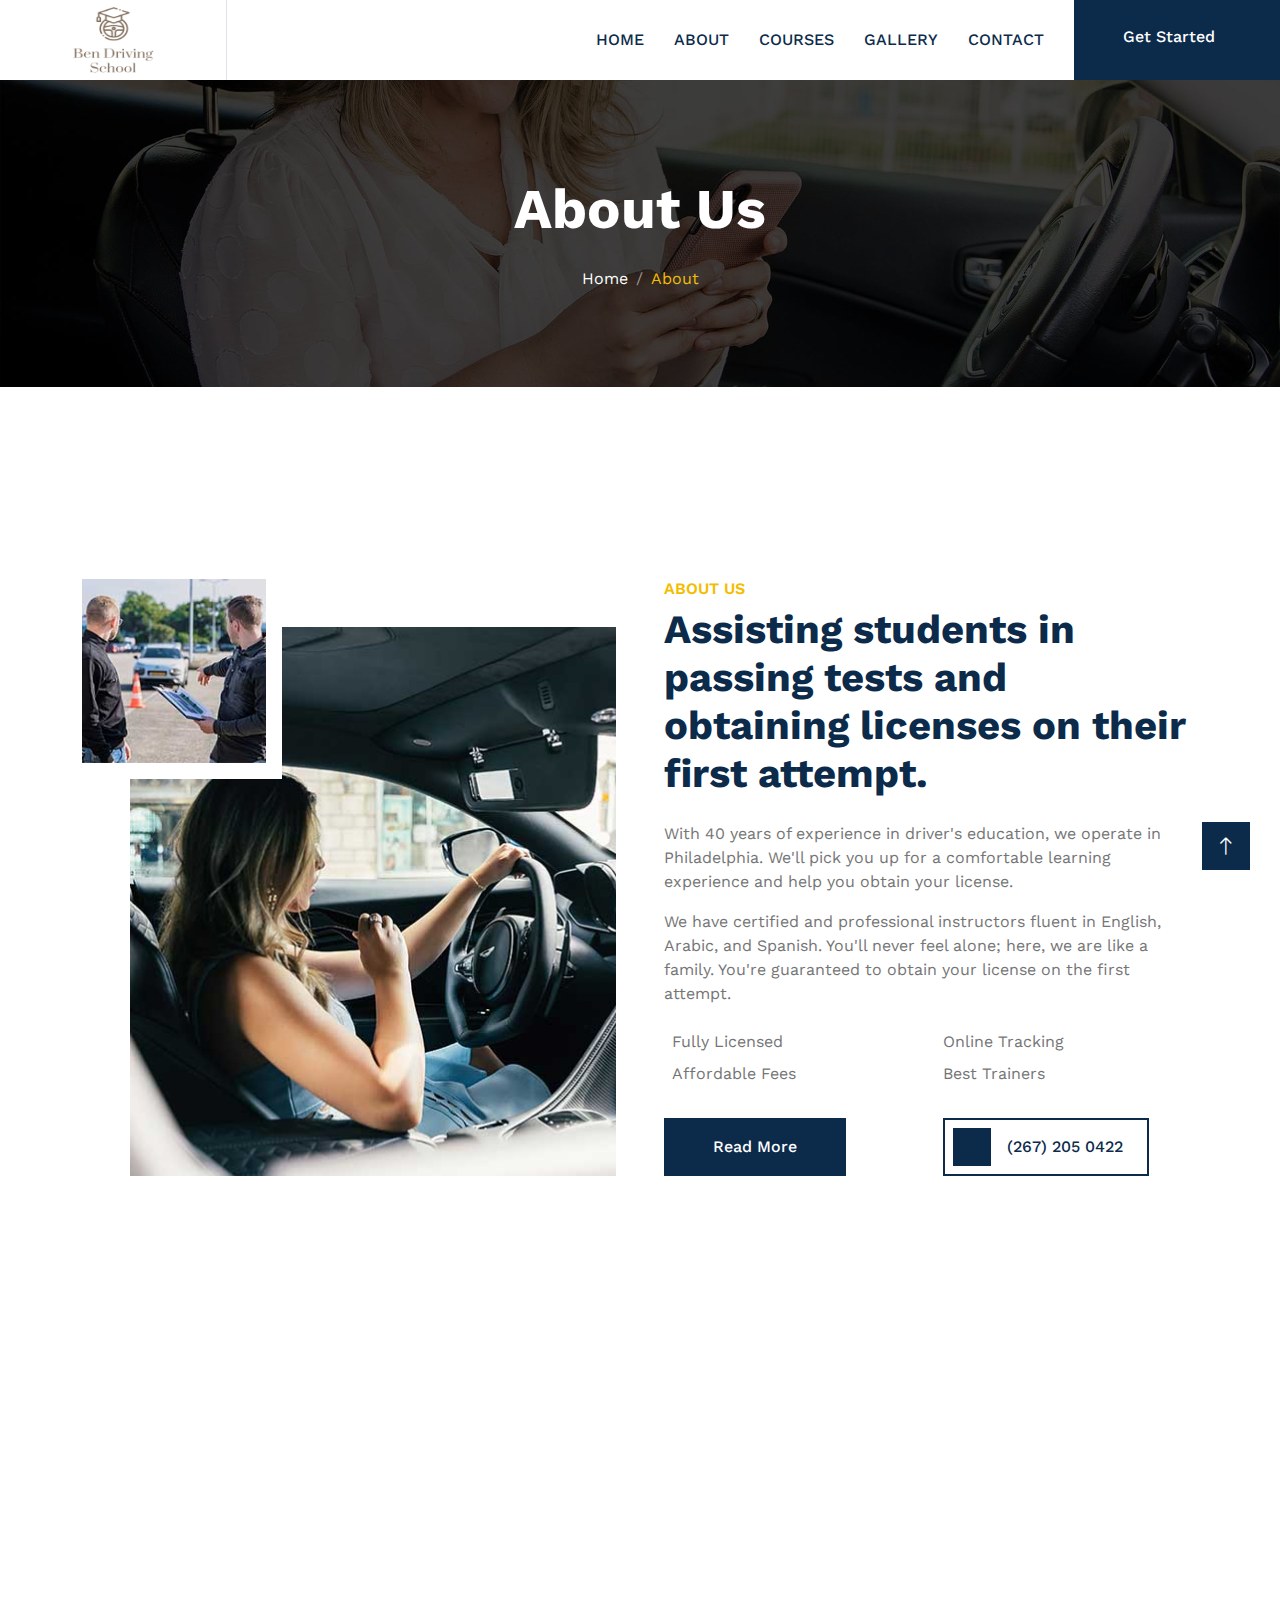
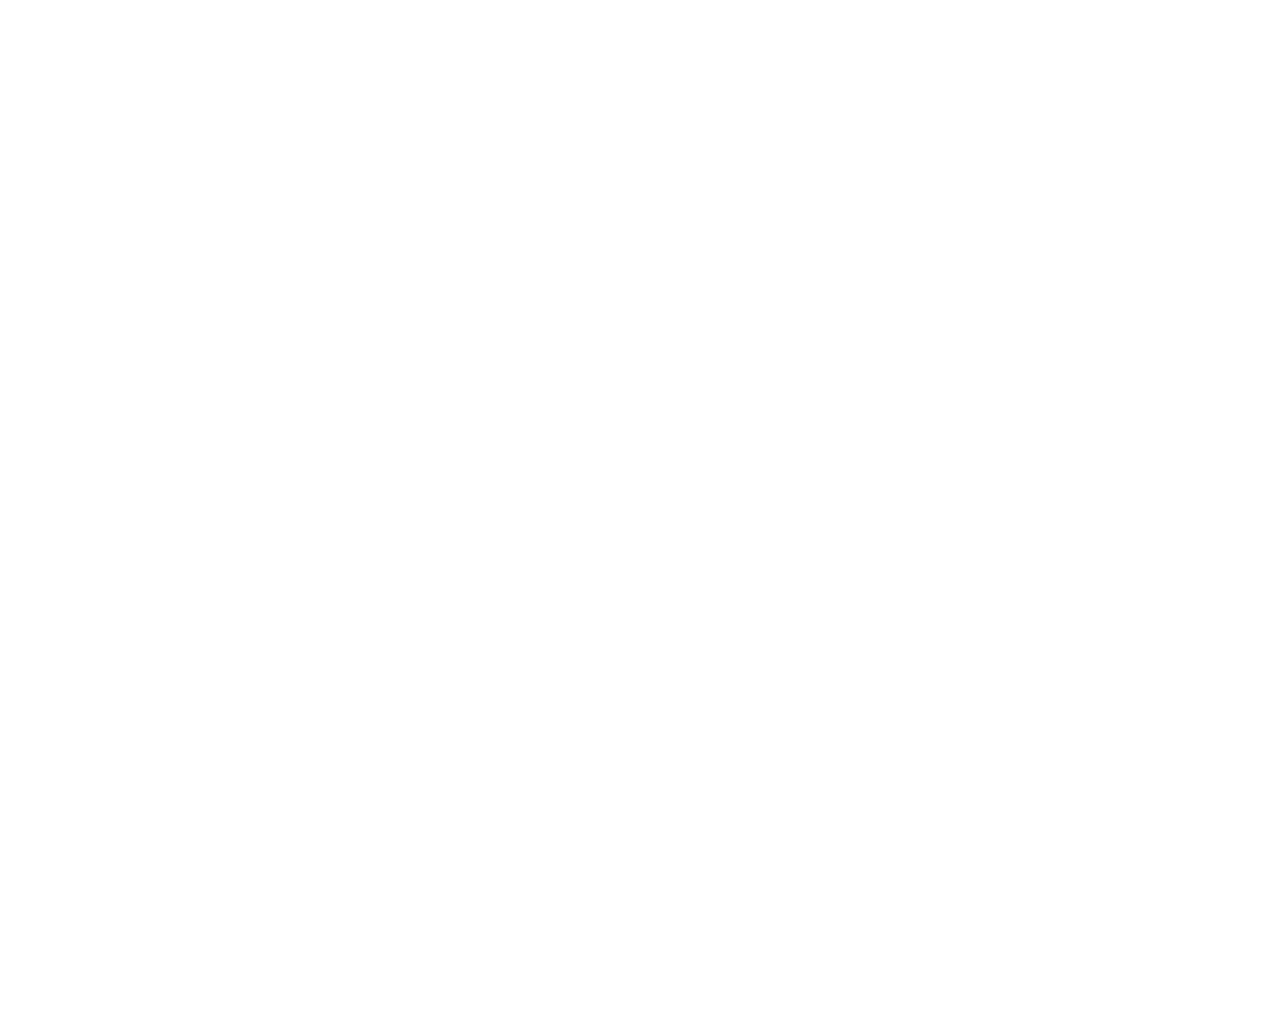
==== commit 0968063d: "up" ====
--- a/about.html
+++ b/about.html
@@ -3,13 +3,23 @@
 
 <head>
     <meta charset="utf-8">
-    <title>Drivin - Driving School Website Template</title>
+    <title>About Ben Driving School | Professional Driving Lessons in Philadelphia, PA</title></title>
     <meta content="width=device-width, initial-scale=1.0" name="viewport">
-    <meta content="" name="keywords">
-    <meta content="" name="description">
+    <meta content="Ben Driving School, Philadelphia, PA, driving lessons, driver education, learn to drive, driving school near me, driver training, road test preparation, licensed instructors, behind-the-wheel instruction, affordable driving school, Pennsylvania, driving school reviews" name="keywords">
+    <meta content="Discover the story behind Ben Driving School in Philadelphia, PA. Our professional driving lessons are led by experienced and licensed instructors. Learn about our commitment to comprehensive driver education, affordable training, and creating confident drivers. Explore our mission to provide effective and personalized driving instruction. Join us on the journey to safe and skilled driving." name="description">
+    <meta name="robots" content="index, follow">
+    <link rel="canonical" href="https://bendrivingschoolphilly.com">
+
+
+    <meta property="og:title" content="Ben Driving School | Philadelphia, PA | Professional Driving Lessons">
+    <meta property="og:description" content="Comprehensive driver education program with licensed instructors. Affordable and effective driver training.">
+    <meta property="og:image" content="link-to-image.jpg">
+    <meta property="og:url" content="https://bendrivingschoolphilly.com">
 
     <!-- Favicon -->
-    <link href="img/favicon.ico" rel="icon">
+    <link rel="icon" type="image/png" href="img/favicon/favicon.ico" sizes="16x16">
+    <link rel="icon" type="image/png" href="img/favicon/favicon.ico" sizes="32x32">
+    <link rel="apple-touch-icon" href="img/favicon/favicon.ico">
 
     <!-- Google Web Fonts -->
     <link rel="preconnect" href="https://fonts.googleapis.com">
@@ -17,7 +27,7 @@
     <link href="https://fonts.googleapis.com/css2?family=Work+Sans:wght@400;500;600;700&display=swap" rel="stylesheet"> 
 
     <!-- Icon Font Stylesheet -->
-    <link href="https://cdnjs.cloudflare.com/ajax/libs/font-awesome/5.10.0/css/all.min.css" rel="stylesheet">
+    <link rel="stylesheet" href="https://cdnjs.cloudflare.com/ajax/libs/font-awesome/5.15.3/css/all.min.css" integrity="sha512-iBBXm8fW90+nuLcSKlbmrPcLa0OT92xO1BIsZ+ywDWZCvqsWgccV3gFoRBv0z+8dLJgyAHIhR35VZc2oM/gI1w==" crossorigin="anonymous" />
     <link href="https://cdn.jsdelivr.net/npm/bootstrap-icons@1.4.1/font/bootstrap-icons.css" rel="stylesheet">
 
     <!-- Libraries Stylesheet -->
@@ -43,7 +53,7 @@
         <!-- Navbar Start -->
         <nav class="navbar navbar-expand-lg bg-white navbar-light sticky-top p-0">
             <a href="index.html" class="navbar-brand d-flex align-items-center border-end px-4 px-lg-5">
-                <h2 class="m-0"><img class="logo" src="img/logo.png"></h2>
+                <h2 class="m-0"><img class="logo" src="img/logo.png" alt="Ben Driving School Logo - Steering wheel icon with stylized"></h2>
             </a>
             <button type="button" class="navbar-toggler me-4" data-bs-toggle="collapse" data-bs-target="#navbarCollapse">
                 <span class="navbar-toggler-icon"></span>
@@ -83,8 +93,8 @@
         <div class="row g-5">
             <div class="col-lg-6 wow fadeInUp" data-wow-delay="0.1s">
                 <div class="position-relative overflow-hidden ps-5 pt-5 h-100" style="min-height: 400px;">
-                    <img class="position-absolute w-100 h-100" src="img/about-1.jpg" alt="" style="object-fit: cover;">
-                    <img class="position-absolute top-0 start-0 bg-white pe-3 pb-3" src="img/about-2.jpg" alt="" style="width: 200px; height: 200px;">
+                    <img class="position-absolute w-100 h-100" src="img/about-1.jpg" alt="Instructor guiding a student during a driving lesson at Ben Driving School" style="object-fit: cover;">
+                    <img class="position-absolute top-0 start-0 bg-white pe-3 pb-3" src="img/about-2.jpg" alt="Instructor guiding a student during a driving lesson at Ben Driving School" style="width: 200px; height: 200px;">
                 </div>
             </div>
             <div class="col-lg-6 wow fadeInUp" data-wow-delay="0.5s">
@@ -199,10 +209,10 @@
             <div class="row g-5">
                 <div class="col-lg-4 col-md-6">
                     <h4 class="text-white mb-4">Get In Touch</h4>
-                    <h2 class="text-primary mb-4"><img class="logo" src="img/logo2.png"></h2>
+                    <h2 class="text-primary mb-4"><img class="logo" src="img/logo2.png" alt="Ben Driving School Logo - Steering wheel icon with stylized"></h2>
                     <p class="mb-2"><i class="fa fa-map-marker-alt me-3"></i>1206 Unruh Ave, Philadelphia, PA 19111</p>
                     <p class="mb-2"><i class="fa fa-phone-alt me-3"></i>(267) 205-0422</p>
-                    <p class="mb-2"><i class="fa fa-envelope me-3"></i>info@example.com</p>
+                    <p class="mb-2"><i class="fa fa-envelope me-3"></i>benjaman2018@gmail.com</p>
                 </div>
                 <div class="col-lg-4 col-md-6">
                     <h4 class="text-light mb-4">Quick Links</h4>
@@ -221,8 +231,8 @@
                     <div class="d-flex pt-2">
                         <a class="btn btn-square btn-outline-light me-1" href=""><i class="fab fa-twitter"></i></a>
                         <a class="btn btn-square btn-outline-light me-1" href=""><i class="fab fa-facebook-f"></i></a>
-                        <a class="btn btn-square btn-outline-light me-1" href=""><i class="fab fa-youtube"></i></a>
-                        <a class="btn btn-square btn-outline-light me-0" href=""><i class="fab fa-linkedin-in"></i></a>
+                        <a class="btn btn-square btn-outline-light me-1" href=""><i class="fab fa-instagram"></i></a>
+                        <a class="btn btn-square btn-outline-light me-0" href=""><i class="fab fa-tiktok"></i></a>
                     </div>
                 </div>
             </div>
